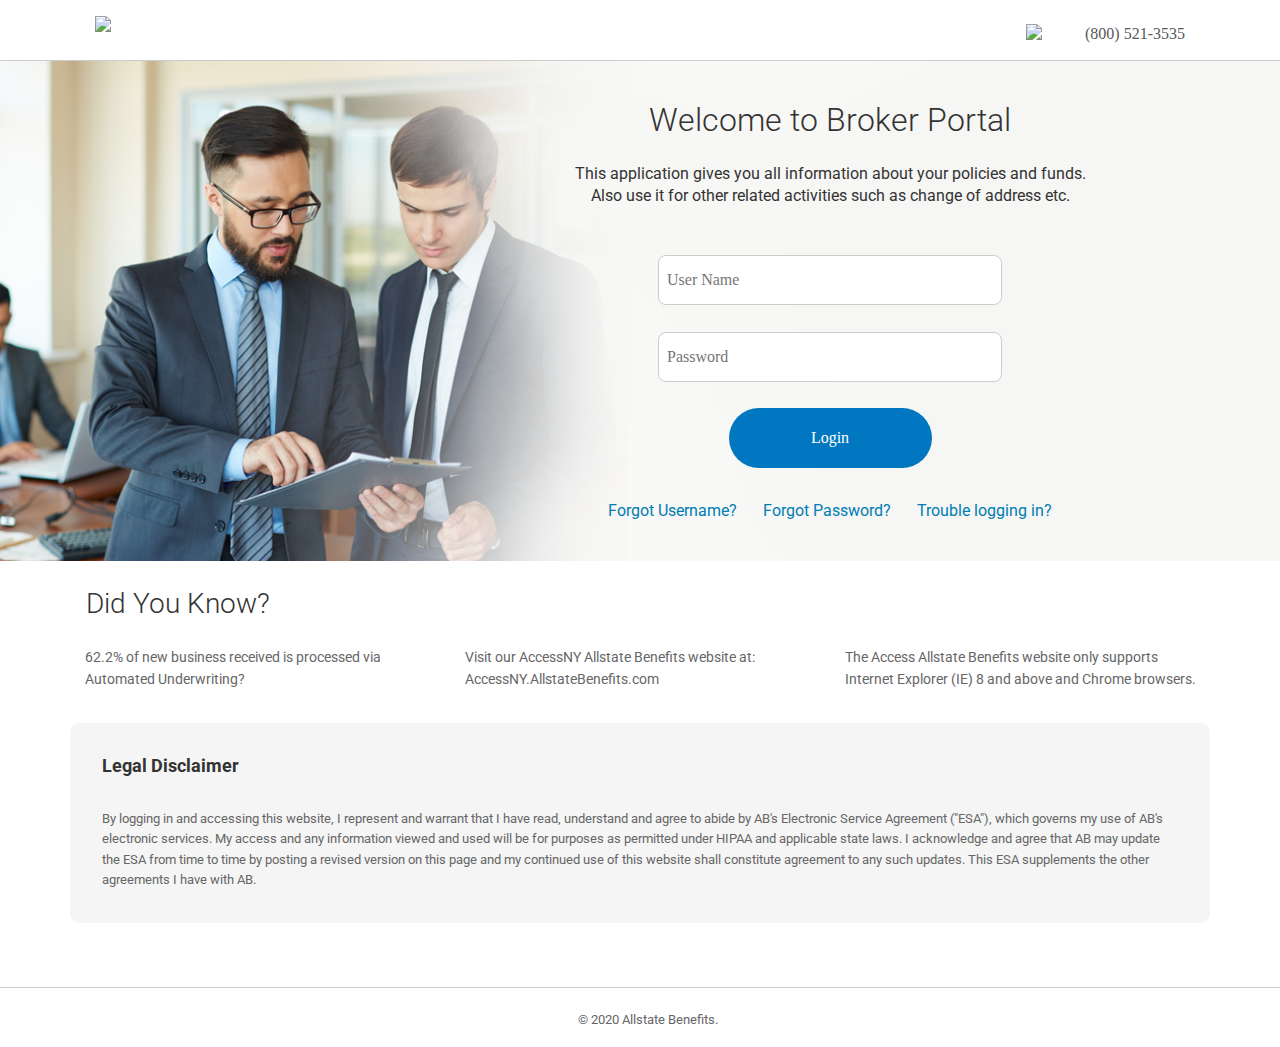
==== html/brokerLogin.html @ 34f74eb7 "inital commit" ====
<!DOCTYPE html>
<html>
  <head>
    <meta http-equiv="Content-Type" content="text/html; charset=UTF-8" />
    <title>Broker Login Page</title>
    <meta name="viewport" content="width=device-width, initial-scale=1.0" />
    <link
      rel="stylesheet"
      href="https://maxcdn.bootstrapcdn.com/bootstrap/4.0.0/css/bootstrap.min.css"
      integrity="sha384-Gn5384xqQ1aoWXA+058RXPxPg6fy4IWvTNh0E263XmFcJlSAwiGgFAW/dAiS6JXm"
      crossorigin="anonymous"
    />
    <script
      src="https://code.jquery.com/jquery-3.2.1.slim.min.js"
      integrity="sha384-KJ3o2DKtIkvYIK3UENzmM7KCkRr/rE9/Qpg6aAZGJwFDMVNA/GpGFF93hXpG5KkN"
      crossorigin="anonymous"
    ></script>
    <script
      src="https://cdnjs.cloudflare.com/ajax/libs/popper.js/1.12.9/umd/popper.min.js"
      integrity="sha384-ApNbgh9B+Y1QKtv3Rn7W3mgPxhU9K/ScQsAP7hUibX39j7fakFPskvXusvfa0b4Q"
      crossorigin="anonymous"
    ></script>
    <script
      src="https://maxcdn.bootstrapcdn.com/bootstrap/4.0.0/js/bootstrap.min.js"
      integrity="sha384-JZR6Spejh4U02d8jOt6vLEHfe/JQGiRRSQQxSfFWpi1MquVdAyjUar5+76PVCmYl"
      crossorigin="anonymous"
    ></script>
    <link href="../css/common.css" rel="stylesheet" />

    <link href="../css/landingHeader.css" rel="stylesheet" />
    <link href="../css/broker-login.css" rel="stylesheet" />

    <link href="../css/footer.css" rel="stylesheet" />
    <link
      href="https://fonts.googleapis.com/css?family=Roboto:100,300,400,500&display=swap"
      rel="stylesheet"
    />
  </head>
  <body>
    <header class="header">
      <div class="container wrapper">
        <div class="row grid header-grid">
          <div class="col-2">
            <a
              href="https://www.allstatebenefits.com/Home"
              title="Go to Home page."
              class="logo"
            >
              <img
                src="../images/Allstate_Logo_Header.png"
                alt="Allstate Benefits"
              />
            </a>
          </div>
          <div class="col-10">
            <ul class="primaryNav clearfix">
              <li>
                <a href="https://www.allstatebenefits.com/About/Index"
                  ><img src="../images/Header_Icon_Tollfree.png"
                /></a>
              </li>
              <li>
                <a href="https://www.allstatebenefits.com/Contact"
                  >(800) 521-3535</a
                >
              </li>
            </ul>
          </div>
        </div>
      </div>
    </header>
    <div class="main-container">
      <div class="broker-banner-wrapper">
        <div class="broker-banner broker-landing-banner">
          <div class="container broker-landing-banner-container">
            <div class="row brkr-login-grid">
              <div class="offset-5 col-6">
                <div class="brkr-banner-title">Welcome to Broker Portal</div>

                <div class="brkr-banner-sub-title">
                  This application gives you all information about your policies
                  and funds. Also use it for other related activities such as
                  change of address etc.
                </div>
                <div class="login-form-wrapper cf">
                  <form
                    name="frmLogin"
                    method="post"
                    onsubmit="return Validate(this);"
                    class="agentAccessLogin--form"
                  >
                    <div class="cf">
                      <span class="input_title"></span>
                      <input
                        tabindex="1"
                        id=""
                        name="txtUser"
                        type="text"
                        autocomplete="off"
                        maxlength="10"
                        class="txtBox"
                        placeholder="User Name"
                      />
                    </div>

                    <div class="cf">
                      <span class="input_title"></span>
                      <input
                        id="Password1"
                        tabindex="2"
                        name="txtPWD"
                        type="password"
                        autocomplete="off"
                        maxlength="10"
                        class="txtBox"
                        placeholder="Password"
                      />
                    </div>
                    <div class="login-btn-wrapper">
                      <button
                        type="button"
                        class="login-btn"
                        onclick="location.href = '../html/dashboard.html';"
                      >
                        Login
                      </button>
                    </div>

                    <ul class="login--links cf">
                      <li>
                        <a
                          href="https://access.allstatebenefits.com/RequestUsername.asp"
                          class="Tahoma12Orange"
                          >Forgot Username?</a
                        >
                      </li>
                      <li>
                        <a
                          href="https://access.allstatebenefits.com/RequestPassword.asp"
                          class="Tahoma12Orange"
                          >Forgot Password?</a
                        >
                      </li>
                      <li>
                        <a
                          href="https://access.allstatebenefits.com/Troubleshoot.asp"
                          class="Tahoma12Orange"
                          >Trouble logging in?</a
                        >
                      </li>
                    </ul>
                  </form>
                </div>
              </div>
            </div>
          </div>
        </div>
      </div>
      <div class="container">
        <div class=" row ">
          <div class="dyk col-12">Did You Know?</div>
        </div>
        <div class=" row">
          <div class="col-4">
            <div class="dyk--description">
              62.2% of new business received is processed via Automated
              Underwriting?
            </div>
          </div>
          <div class="col-4">
            <div class="dyk--description">
              Visit our AccessNY Allstate Benefits website at:
              AccessNY.AllstateBenefits.com
            </div>
          </div>
          <div class="col-4">
            <div class="dyk--description">
              The Access Allstate Benefits website only supports Internet
              Explorer (IE) 8 and above and Chrome browsers.
            </div>
          </div>
        </div>
        <div class="row">
          <div class="legal-notice">
            <div class="legal-title">
              Legal Disclaimer
            </div>
            <div class="legal-content">
              By logging in and accessing this website, I represent and warrant
              that I have read, understand and agree to abide by AB's Electronic
              Service Agreement ("ESA"), which governs my use of AB's electronic
              services. My access and any information viewed and used will be
              for purposes as permitted under HIPAA and applicable state laws. I
              acknowledge and agree that AB may update the ESA from time to time
              by posting a revised version on this page and my continued use of
              this website shall constitute agreement to any such updates. This
              ESA supplements the other agreements I have with AB.
            </div>
          </div>
        </div>
      </div>
    </div>
    <footer class="footer">
      <div class="container wrapper">
        <!-- Return to Top -->
        <span id="return-to-top" style="display: none;"
          ><i class="icon icon--back--to--top"></i
        ></span>
        <div class="row grid footer-grid">
          <div class="col-12 cc center-cc">
            &copy; 2020 Allstate Benefits.
          </div>
        </div>
      </div>
    </footer>
  </body>
</html>
---- css/common.css ----
body {
  height: 100%;
  background-color: #ffffff;
  color: #333333;
  font-size: 1rem;
  font-family: Arial, Helvetica, sans-serif;
  line-height: 1.5;
}

.wrapper {
  max-width: 60rem;
  margin: 0 auto;
  padding: 0;
  width: 100%;
  -webkit-box-sizing: border-box;
  -moz-box-sizing: border-box;
  -ms-box-sizing: border-box;
  box-sizing: border-box;
}

.grid {
  margin: -1rem 0 0 -1rem;
  font-size: 0;
  /* letter-spacing: -1rem; */
}

ol,
ul {
  list-style: none;
}

ul li {
  font-size: 14px;
}

a {
  outline: none;
  color: #007db3;
  text-decoration: none;
  cursor: pointer;
}
a:hover,
a:focus {
  text-decoration: underline;
}
a:visited {
  color: #663366;
}

html,
body,
div,
span,
applet,
object,
iframe,
h1,
h2,
h3,
h4,
h5,
h6,
p,
blockquote,
pre,
a,
abbr,
acronym,
address,
big,
cite,
code,
del,
dfn,
em,
img,
ins,
kbd,
q,
s,
samp,
small,
strike,
strong,
sub,
sup,
tt,
var,
b,
u,
i,
center,
dl,
dt,
dd,
ol,
ul,
li,
fieldset,
form,
label,
legend,
table,
caption,
tbody,
tfoot,
thead,
tr,
th,
td,
article,
aside,
canvas,
details,
embed,
figure,
figcaption,
footer,
header,
hgroup,
menu,
nav,
output,
ruby,
section,
summary,
time,
mark,
audio,
video {
  margin: 0;
  padding: 0;
  border: 0;
  font-size: 100%;
  font: inherit;
  vertical-align: baseline;
}

/*----- Back To Top -----*/
#return-to-top {
  bottom: 0rem;
  right: 7rem;
  width: 20rem;
  height: 5rem;
  display: block;
  position: fixed;
  text-decoration: none;
  -webkit-border-radius: 50px;
  -moz-border-radius: 50px;
  border-radius: 35px;
  display: none;
  -webkit-transition: all 0.3s linear;
  -moz-transition: all 0.3s ease;
  /*-ms-transition: all 0.3s ease;*/
  -o-transition: all 0.3s ease;
  transition: all 0.3s ease;
  z-index: 2;
}
.help {
  background-image: url(../images/Img_Chat.png);
  background-position: center;
  background-size: 90%;
  background-repeat: no-repeat;
}
.help-content {
  padding: 1.75rem;
  font-family: Roboto;
  font-size: 16px;
  font-weight: normal;
  font-stretch: normal;
  font-style: normal;
  line-height: normal;
  letter-spacing: normal;
  text-align: left;
  color: #ffffff;
  display: inline-block;
}
.help-cont-1,
.help-cont-2 {
  display: block;
}
#return-to-top .help {
  color: #fff;
  margin: 0;
  position: relative;
  font-size: 19px;
  width: 100%;
  height: 100%;
  -webkit-transition: all 0.3s ease;
  -moz-transition: all 0.3s ease;
  /*-ms-transition: all 0.3s ease;*/
  -o-transition: all 0.3s ease;
  transition: all 0.3s ease;
}
#return-to-top:hover i {
  color: #fff;
  top: -3px;
}

.center-cc {
  text-align: center !important;
}

.header-slash {
  width: 11px;
  height: 17px;
  color: #b52673;
}
.portal-header {
  font-family: Roboto;
  font-size: 24px;
  font-weight: normal;
  font-stretch: normal;
  font-style: normal;
  line-height: normal;
  letter-spacing: normal;
  text-align: left;
  color: #333333;
  margin: 1rem 0;
}

.welcome {
  font-family: Roboto;
  font-size: 12px;
  font-weight: normal;
  font-stretch: normal;
  font-style: normal;
  line-height: normal;
  letter-spacing: normal;
  text-align: left;
  color: #999999;
  display: block;
}
.user {
  font-family: Roboto;
  font-size: 16px;
  font-weight: 500;
  font-stretch: normal;
  font-style: normal;
  line-height: normal;
  letter-spacing: normal;
  text-align: left;
  color: #333333;
  display: block;
}
.dots3 {
  display: inline-block;
  vertical-align: super;
}
.user-blk {
  display: inline-block;
  vertical-align: super;
  padding: 0 1rem;
}

.dashed-icn-wrapper {
  margin: 1rem 0;
}
.dashed-icn-blk {
  border-radius: 4px;
  border: dashed 1px #acacac;
  background-color: #ffffff;
  padding: 1rem;
  margin: 0 1rem 0 0;
}

.dashed-icn-blk a,
.dashed-icn-blk a:focus,
.dashed-icn-blk a:hover .dashed-icn-blk a:visited {
  text-decoration: none;
}

.dashed-icn-img {
}

.dashed-icn-label {
  font-family: Roboto;
  font-size: 15px;
  font-weight: normal;
  font-stretch: normal;
  font-style: normal;
  line-height: 1.2;
  letter-spacing: normal;
  text-align: left;
  color: #666666;
  padding: 0.25rem 0;
}
---- css/landingHeader.css ----
.header {
  background: #fff;
  border-bottom: 1px solid #ccc;
  padding: 1.5rem 1.5rem;
}
.header a.logo {
  vertical-align: middle;
}

.header .header-grid {
  margin: -0.5rem -5rem;
}

.header .primaryNav {
  text-align: right;
  vertical-align: middle;
  margin-top: 0.5rem;
}
.header .primaryNav li {
  display: inline;
  margin-left: 2.5rem;
}
.header .primaryNav li a {
  color: #595959;
  font-size: 16px;
  vertical-align: middle;
}
.header .primaryNav li a:hover {
  color: #0096d6;
  text-decoration: none;
}
.header .primaryNav li a.active {
  color: #0096d6;
}
.header .clearfix {
  clear: both;
}
---- css/broker-login.css ----
.broker-banner-wrapper {
  height: 500px;
  position: relative;
  width: 100%;
  background-color: #515151;
  margin: 0 auto;
  padding: 100px 0;
}

.broker-banner {
  position: absolute;
  top: 0;
  left: 0;
  transition: all 0.2s ease-in-out;
  width: 100%;
  height: 100%;
  z-index: 3;
  background-position: center;
  background-size: cover;
  background-repeat: no-repeat;
}

.broker-landing-banner {
  background-image: url(../images/login_page_banner_img_broker.png);
}

.broker-landing-banner-container {
  margin-top: 2rem;
}

.brkr-banner-title {
  font-family: Roboto;
  font-size: 32px;
  font-weight: 300;
  font-stretch: normal;
  font-style: normal;
  line-height: 0.69;
  letter-spacing: normal;
  text-align: center;
  color: #333333;
  padding: 1rem 0;
}

.brkr-banner-sub-title {
  font-family: Roboto;
  font-size: 16px;
  font-weight: normal;
  font-stretch: normal;
  font-style: normal;
  line-height: 1.38;
  letter-spacing: normal;
  text-align: center;
  color: #333333;
  padding: 1rem 0;
}

.login-form-wrapper {
  display: table-cell;
  width: 50%;
  padding: 2rem 5rem;
  vertical-align: top;
  min-height: 1px;
  position: relative;
}

form.agentAccessLogin--form {
  width: 100%;
  margin: 0 auto;
}

form.agentAccessLogin--form input {
  border-radius: 3px;
  width: 100%;
  height: 50px;
  font-size: 16px;
  margin: 0 auto 7%;
  padding-left: 8px;
  box-sizing: border-box;
  width: 344px;
  height: 50px;
  border-radius: 8px;
  border: solid 1px #cccccc;
  background-color: #ffffff;
}

form.agentAccessLogin--form input:focus {
  outline: none !important;
  border-color: #0096d6;
  box-shadow: 0 0 5px #94d9f2;
}

ul.login--links {
  padding: 0rem;
  margin: 2rem -5rem;
}

ul.login--links li {
  display: inline-block;
  list-style: none;
}

ul.login--links li a,
ul.login--links li a:visited {
  font-family: Roboto;
  font-size: 16px;
  font-weight: normal;
  font-stretch: normal;
  font-style: normal;
  line-height: 1.38;
  letter-spacing: normal;
  text-align: left;
  margin: 0 11px;
  text-decoration: none;
}

ul.login--links li a:hover {
  text-decoration: underline;
}

.login-btn-wrapper {
  padding: 0;
}

.login-btn {
  width: 51%;
  height: 4rem;
  border: 0;
  border-radius: 30px;
  background-color: #0077c0;
  color: #ffffff;
  cursor: pointer;
  width: 203px;
  height: 60px;
  border-radius: 30px;
  background-color: #0077c0;
}

.login-btn:hover {
  background: #ffffff;
  color: #0077c0;
  cursor: pointer;
  border: 1px solid #0077c0;
}

.brkr-login-grid {
  text-align: center;
}

.brkr-cc {
  text-align: center !important;
}

.dyk--description {
  width: 353px;
  font-family: Roboto;
  font-size: 14px;
  font-weight: normal;
  font-stretch: normal;
  font-style: normal;
  line-height: 1.57;
  letter-spacing: normal;
  text-align: left;
  color: #666666;
}

.dyk {
  font-family: Roboto;
  font-size: 28px;
  font-weight: 300;
  font-stretch: normal;
  font-style: normal;
  line-height: 0.79;
  letter-spacing: normal;
  text-align: left;
  color: #333333;
  padding: 2rem 1rem;
}

.legal-notice {
  border-radius: 10px;
  background-color: #f5f5f5;
  padding: 1rem 0rem 1rem 0rem;
  margin: 2rem 0rem 4rem 0rem;
}

.legal-title {
  font-family: Roboto;
  font-size: 18px;
  font-weight: bold;
  font-stretch: normal;
  font-style: normal;
  line-height: 1.22;
  letter-spacing: normal;
  text-align: left;
  color: #333333;

  padding: 1rem 2rem;
}
.legal-content {
  font-family: Roboto;
  font-size: 13px;
  font-weight: normal;
  font-stretch: normal;
  font-style: normal;
  line-height: 1.57;
  letter-spacing: normal;
  text-align: left;
  color: #666666;

  padding: 1rem 2rem;
}
---- css/footer.css ----
.footer {
  background: #ffffff;
  text-align: right;
  position: relative;
  border-top: 1px solid #ccc;
  padding: 1.5rem 1.5rem;
}
.footer-grid {
  margin: 0rem -6rem 0 -5rem;
}

.footer .logo img {
  width: 100%;
  height: 40px;
}

.cc {
  text-align: right;
  vertical-align: middle;
  height: 11px;
  font-family: Roboto;
  font-size: 13px;
  font-weight: normal;
  font-stretch: normal;
  font-style: normal;
  line-height: normal;
  letter-spacing: normal;
  color: #666666;
}
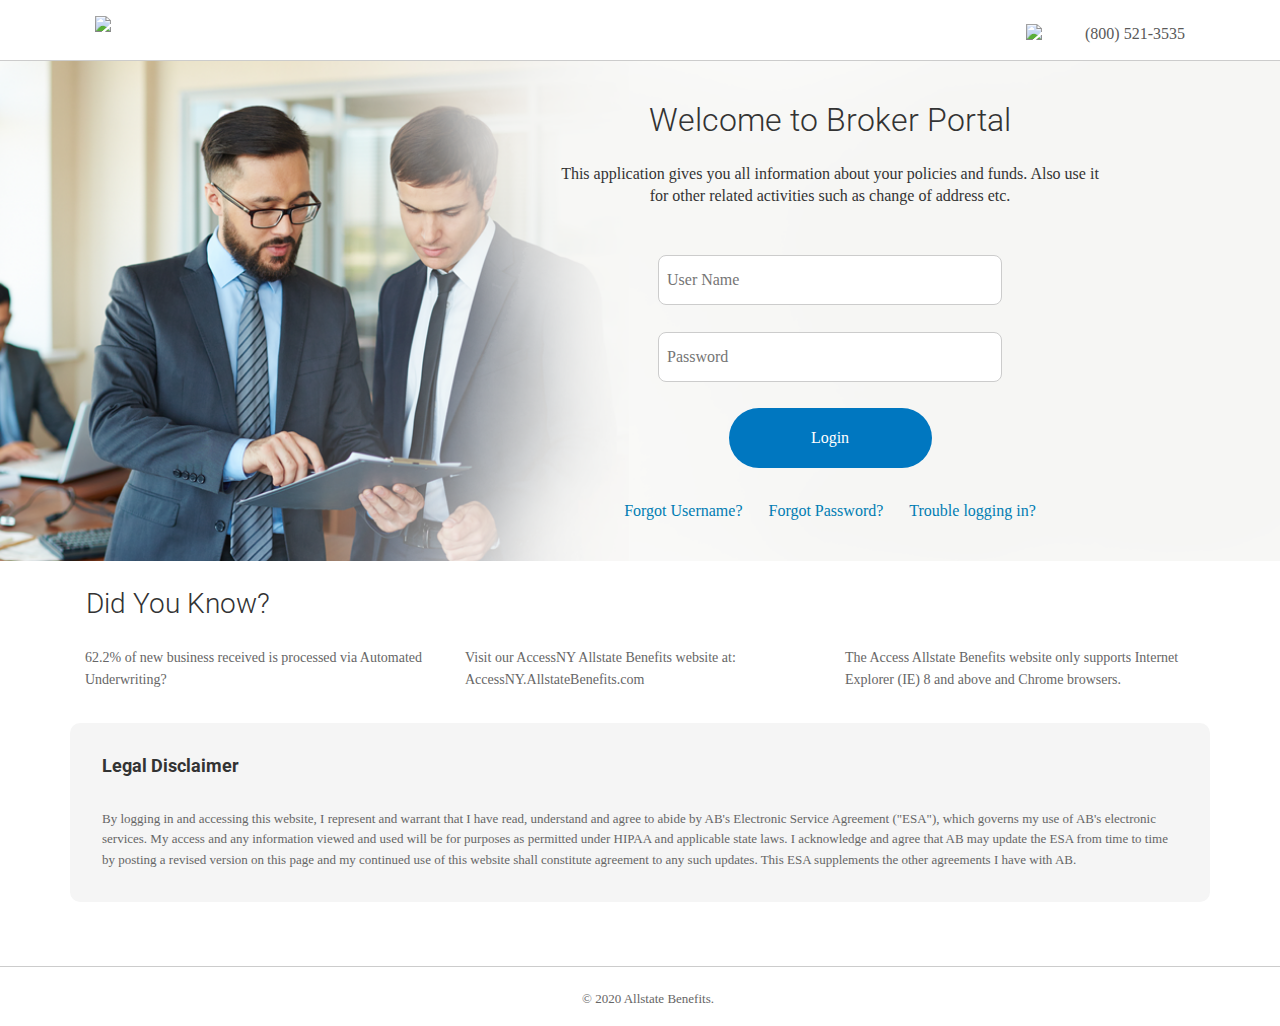
==== commit 3526861a: "updated changes for html and popups" ====
--- a/html/brokerLogin.html
+++ b/html/brokerLogin.html
@@ -4,27 +4,11 @@
     <meta http-equiv="Content-Type" content="text/html; charset=UTF-8" />
     <title>Broker Login Page</title>
     <meta name="viewport" content="width=device-width, initial-scale=1.0" />
-    <link
-      rel="stylesheet"
-      href="https://maxcdn.bootstrapcdn.com/bootstrap/4.0.0/css/bootstrap.min.css"
-      integrity="sha384-Gn5384xqQ1aoWXA+058RXPxPg6fy4IWvTNh0E263XmFcJlSAwiGgFAW/dAiS6JXm"
-      crossorigin="anonymous"
-    />
-    <script
-      src="https://code.jquery.com/jquery-3.2.1.slim.min.js"
-      integrity="sha384-KJ3o2DKtIkvYIK3UENzmM7KCkRr/rE9/Qpg6aAZGJwFDMVNA/GpGFF93hXpG5KkN"
-      crossorigin="anonymous"
-    ></script>
-    <script
-      src="https://cdnjs.cloudflare.com/ajax/libs/popper.js/1.12.9/umd/popper.min.js"
-      integrity="sha384-ApNbgh9B+Y1QKtv3Rn7W3mgPxhU9K/ScQsAP7hUibX39j7fakFPskvXusvfa0b4Q"
-      crossorigin="anonymous"
-    ></script>
-    <script
-      src="https://maxcdn.bootstrapcdn.com/bootstrap/4.0.0/js/bootstrap.min.js"
-      integrity="sha384-JZR6Spejh4U02d8jOt6vLEHfe/JQGiRRSQQxSfFWpi1MquVdAyjUar5+76PVCmYl"
-      crossorigin="anonymous"
-    ></script>
+    <link rel="stylesheet" href="../library/bootstrap.min.css" />
+    <script src="../library/jquery-3.4.1.min.js"></script>
+    <script src="../library/popper.min.js"></script>
+    <script src="../library/bootstrap.min.js"></script>
+    <link href="../library/roboto.css" rel="stylesheet" />
     <link href="../css/common.css" rel="stylesheet" />
 
     <link href="../css/landingHeader.css" rel="stylesheet" />
@@ -41,11 +25,7 @@
       <div class="container wrapper">
         <div class="row grid header-grid">
           <div class="col-2">
-            <a
-              href="https://www.allstatebenefits.com/Home"
-              title="Go to Home page."
-              class="logo"
-            >
+            <a href="/allstatedemo" title="Go to Home page." class="logo">
               <img
                 src="../images/Allstate_Logo_Header.png"
                 alt="Allstate Benefits"
@@ -55,14 +35,10 @@
           <div class="col-10">
             <ul class="primaryNav clearfix">
               <li>
-                <a href="https://www.allstatebenefits.com/About/Index"
-                  ><img src="../images/Header_Icon_Tollfree.png"
-                /></a>
+                <a href="#"><img src="../images/Header_Icon_Tollfree.png"/></a>
               </li>
               <li>
-                <a href="https://www.allstatebenefits.com/Contact"
-                  >(800) 521-3535</a
-                >
+                <a href="#">(800) 521-3535</a>
               </li>
             </ul>
           </div>
--- a/library/roboto.css
+++ b/library/roboto.css
@@ -0,0 +1,328 @@
+/* cyrillic-ext */
+@font-face {
+  font-family: "Roboto";
+  font-style: normal;
+  font-weight: 100;
+  font-display: swap;
+  src: local("Roboto Thin"), local("Roboto-Thin"),
+    url(https://fonts.gstatic.com/s/roboto/v20/KFOkCnqEu92Fr1MmgVxFIzIFKw.woff2)
+      format("woff2");
+  unicode-range: U+0460-052F, U+1C80-1C88, U+20B4, U+2DE0-2DFF, U+A640-A69F,
+    U+FE2E-FE2F;
+}
+/* cyrillic */
+@font-face {
+  font-family: "Roboto";
+  font-style: normal;
+  font-weight: 100;
+  font-display: swap;
+  src: local("Roboto Thin"), local("Roboto-Thin"),
+    url(https://fonts.gstatic.com/s/roboto/v20/KFOkCnqEu92Fr1MmgVxMIzIFKw.woff2)
+      format("woff2");
+  unicode-range: U+0400-045F, U+0490-0491, U+04B0-04B1, U+2116;
+}
+/* greek-ext */
+@font-face {
+  font-family: "Roboto";
+  font-style: normal;
+  font-weight: 100;
+  font-display: swap;
+  src: local("Roboto Thin"), local("Roboto-Thin"),
+    url(https://fonts.gstatic.com/s/roboto/v20/KFOkCnqEu92Fr1MmgVxEIzIFKw.woff2)
+      format("woff2");
+  unicode-range: U+1F00-1FFF;
+}
+/* greek */
+@font-face {
+  font-family: "Roboto";
+  font-style: normal;
+  font-weight: 100;
+  font-display: swap;
+  src: local("Roboto Thin"), local("Roboto-Thin"),
+    url(https://fonts.gstatic.com/s/roboto/v20/KFOkCnqEu92Fr1MmgVxLIzIFKw.woff2)
+      format("woff2");
+  unicode-range: U+0370-03FF;
+}
+/* vietnamese */
+@font-face {
+  font-family: "Roboto";
+  font-style: normal;
+  font-weight: 100;
+  font-display: swap;
+  src: local("Roboto Thin"), local("Roboto-Thin"),
+    url(https://fonts.gstatic.com/s/roboto/v20/KFOkCnqEu92Fr1MmgVxHIzIFKw.woff2)
+      format("woff2");
+  unicode-range: U+0102-0103, U+0110-0111, U+0128-0129, U+0168-0169, U+01A0-01A1,
+    U+01AF-01B0, U+1EA0-1EF9, U+20AB;
+}
+/* latin-ext */
+@font-face {
+  font-family: "Roboto";
+  font-style: normal;
+  font-weight: 100;
+  font-display: swap;
+  src: local("Roboto Thin"), local("Roboto-Thin"),
+    url(https://fonts.gstatic.com/s/roboto/v20/KFOkCnqEu92Fr1MmgVxGIzIFKw.woff2)
+      format("woff2");
+  unicode-range: U+0100-024F, U+0259, U+1E00-1EFF, U+2020, U+20A0-20AB,
+    U+20AD-20CF, U+2113, U+2C60-2C7F, U+A720-A7FF;
+}
+/* latin */
+@font-face {
+  font-family: "Roboto";
+  font-style: normal;
+  font-weight: 100;
+  font-display: swap;
+  src: local("Roboto Thin"), local("Roboto-Thin"),
+    url(https://fonts.gstatic.com/s/roboto/v20/KFOkCnqEu92Fr1MmgVxIIzI.woff2)
+      format("woff2");
+  unicode-range: U+0000-00FF, U+0131, U+0152-0153, U+02BB-02BC, U+02C6, U+02DA,
+    U+02DC, U+2000-206F, U+2074, U+20AC, U+2122, U+2191, U+2193, U+2212, U+2215,
+    U+FEFF, U+FFFD;
+}
+/* cyrillic-ext */
+@font-face {
+  font-family: "Roboto";
+  font-style: normal;
+  font-weight: 300;
+  font-display: swap;
+  src: local("Roboto Light"), local("Roboto-Light"),
+    url(https://fonts.gstatic.com/s/roboto/v20/KFOlCnqEu92Fr1MmSU5fCRc4EsA.woff2)
+      format("woff2");
+  unicode-range: U+0460-052F, U+1C80-1C88, U+20B4, U+2DE0-2DFF, U+A640-A69F,
+    U+FE2E-FE2F;
+}
+/* cyrillic */
+@font-face {
+  font-family: "Roboto";
+  font-style: normal;
+  font-weight: 300;
+  font-display: swap;
+  src: local("Roboto Light"), local("Roboto-Light"),
+    url(https://fonts.gstatic.com/s/roboto/v20/KFOlCnqEu92Fr1MmSU5fABc4EsA.woff2)
+      format("woff2");
+  unicode-range: U+0400-045F, U+0490-0491, U+04B0-04B1, U+2116;
+}
+/* greek-ext */
+@font-face {
+  font-family: "Roboto";
+  font-style: normal;
+  font-weight: 300;
+  font-display: swap;
+  src: local("Roboto Light"), local("Roboto-Light"),
+    url(https://fonts.gstatic.com/s/roboto/v20/KFOlCnqEu92Fr1MmSU5fCBc4EsA.woff2)
+      format("woff2");
+  unicode-range: U+1F00-1FFF;
+}
+/* greek */
+@font-face {
+  font-family: "Roboto";
+  font-style: normal;
+  font-weight: 300;
+  font-display: swap;
+  src: local("Roboto Light"), local("Roboto-Light"),
+    url(https://fonts.gstatic.com/s/roboto/v20/KFOlCnqEu92Fr1MmSU5fBxc4EsA.woff2)
+      format("woff2");
+  unicode-range: U+0370-03FF;
+}
+/* vietnamese */
+@font-face {
+  font-family: "Roboto";
+  font-style: normal;
+  font-weight: 300;
+  font-display: swap;
+  src: local("Roboto Light"), local("Roboto-Light"),
+    url(https://fonts.gstatic.com/s/roboto/v20/KFOlCnqEu92Fr1MmSU5fCxc4EsA.woff2)
+      format("woff2");
+  unicode-range: U+0102-0103, U+0110-0111, U+0128-0129, U+0168-0169, U+01A0-01A1,
+    U+01AF-01B0, U+1EA0-1EF9, U+20AB;
+}
+/* latin-ext */
+@font-face {
+  font-family: "Roboto";
+  font-style: normal;
+  font-weight: 300;
+  font-display: swap;
+  src: local("Roboto Light"), local("Roboto-Light"),
+    url(https://fonts.gstatic.com/s/roboto/v20/KFOlCnqEu92Fr1MmSU5fChc4EsA.woff2)
+      format("woff2");
+  unicode-range: U+0100-024F, U+0259, U+1E00-1EFF, U+2020, U+20A0-20AB,
+    U+20AD-20CF, U+2113, U+2C60-2C7F, U+A720-A7FF;
+}
+/* latin */
+@font-face {
+  font-family: "Roboto";
+  font-style: normal;
+  font-weight: 300;
+  font-display: swap;
+  src: local("Roboto Light"), local("Roboto-Light"),
+    url(https://fonts.gstatic.com/s/roboto/v20/KFOlCnqEu92Fr1MmSU5fBBc4.woff2)
+      format("woff2");
+  unicode-range: U+0000-00FF, U+0131, U+0152-0153, U+02BB-02BC, U+02C6, U+02DA,
+    U+02DC, U+2000-206F, U+2074, U+20AC, U+2122, U+2191, U+2193, U+2212, U+2215,
+    U+FEFF, U+FFFD;
+}
+/* cyrillic-ext */
+@font-face {
+  font-family: "Roboto";
+  font-style: normal;
+  font-weight: 400;
+  font-display: swap;
+  src: local("Roboto"), local("Roboto-Regular"),
+    url(https://fonts.gstatic.com/s/roboto/v20/KFOmCnqEu92Fr1Mu72xKOzY.woff2)
+      format("woff2");
+  unicode-range: U+0460-052F, U+1C80-1C88, U+20B4, U+2DE0-2DFF, U+A640-A69F,
+    U+FE2E-FE2F;
+}
+/* cyrillic */
+@font-face {
+  font-family: "Roboto";
+  font-style: normal;
+  font-weight: 400;
+  font-display: swap;
+  src: local("Roboto"), local("Roboto-Regular"),
+    url(https://fonts.gstatic.com/s/roboto/v20/KFOmCnqEu92Fr1Mu5mxKOzY.woff2)
+      format("woff2");
+  unicode-range: U+0400-045F, U+0490-0491, U+04B0-04B1, U+2116;
+}
+/* greek-ext */
+@font-face {
+  font-family: "Roboto";
+  font-style: normal;
+  font-weight: 400;
+  font-display: swap;
+  src: local("Roboto"), local("Roboto-Regular"),
+    url(https://fonts.gstatic.com/s/roboto/v20/KFOmCnqEu92Fr1Mu7mxKOzY.woff2)
+      format("woff2");
+  unicode-range: U+1F00-1FFF;
+}
+/* greek */
+@font-face {
+  font-family: "Roboto";
+  font-style: normal;
+  font-weight: 400;
+  font-display: swap;
+  src: local("Roboto"), local("Roboto-Regular"),
+    url(https://fonts.gstatic.com/s/roboto/v20/KFOmCnqEu92Fr1Mu4WxKOzY.woff2)
+      format("woff2");
+  unicode-range: U+0370-03FF;
+}
+/* vietnamese */
+@font-face {
+  font-family: "Roboto";
+  font-style: normal;
+  font-weight: 400;
+  font-display: swap;
+  src: local("Roboto"), local("Roboto-Regular"),
+    url(https://fonts.gstatic.com/s/roboto/v20/KFOmCnqEu92Fr1Mu7WxKOzY.woff2)
+      format("woff2");
+  unicode-range: U+0102-0103, U+0110-0111, U+0128-0129, U+0168-0169, U+01A0-01A1,
+    U+01AF-01B0, U+1EA0-1EF9, U+20AB;
+}
+/* latin-ext */
+@font-face {
+  font-family: "Roboto";
+  font-style: normal;
+  font-weight: 400;
+  font-display: swap;
+  src: local("Roboto"), local("Roboto-Regular"),
+    url(https://fonts.gstatic.com/s/roboto/v20/KFOmCnqEu92Fr1Mu7GxKOzY.woff2)
+      format("woff2");
+  unicode-range: U+0100-024F, U+0259, U+1E00-1EFF, U+2020, U+20A0-20AB,
+    U+20AD-20CF, U+2113, U+2C60-2C7F, U+A720-A7FF;
+}
+/* latin */
+@font-face {
+  font-family: "Roboto";
+  font-style: normal;
+  font-weight: 400;
+  font-display: swap;
+  src: local("Roboto"), local("Roboto-Regular"),
+    url(https://fonts.gstatic.com/s/roboto/v20/KFOmCnqEu92Fr1Mu4mxK.woff2)
+      format("woff2");
+  unicode-range: U+0000-00FF, U+0131, U+0152-0153, U+02BB-02BC, U+02C6, U+02DA,
+    U+02DC, U+2000-206F, U+2074, U+20AC, U+2122, U+2191, U+2193, U+2212, U+2215,
+    U+FEFF, U+FFFD;
+}
+/* cyrillic-ext */
+@font-face {
+  font-family: "Roboto";
+  font-style: normal;
+  font-weight: 500;
+  font-display: swap;
+  src: local("Roboto Medium"), local("Roboto-Medium"),
+    url(https://fonts.gstatic.com/s/roboto/v20/KFOlCnqEu92Fr1MmEU9fCRc4EsA.woff2)
+      format("woff2");
+  unicode-range: U+0460-052F, U+1C80-1C88, U+20B4, U+2DE0-2DFF, U+A640-A69F,
+    U+FE2E-FE2F;
+}
+/* cyrillic */
+@font-face {
+  font-family: "Roboto";
+  font-style: normal;
+  font-weight: 500;
+  font-display: swap;
+  src: local("Roboto Medium"), local("Roboto-Medium"),
+    url(https://fonts.gstatic.com/s/roboto/v20/KFOlCnqEu92Fr1MmEU9fABc4EsA.woff2)
+      format("woff2");
+  unicode-range: U+0400-045F, U+0490-0491, U+04B0-04B1, U+2116;
+}
+/* greek-ext */
+@font-face {
+  font-family: "Roboto";
+  font-style: normal;
+  font-weight: 500;
+  font-display: swap;
+  src: local("Roboto Medium"), local("Roboto-Medium"),
+    url(https://fonts.gstatic.com/s/roboto/v20/KFOlCnqEu92Fr1MmEU9fCBc4EsA.woff2)
+      format("woff2");
+  unicode-range: U+1F00-1FFF;
+}
+/* greek */
+@font-face {
+  font-family: "Roboto";
+  font-style: normal;
+  font-weight: 500;
+  font-display: swap;
+  src: local("Roboto Medium"), local("Roboto-Medium"),
+    url(https://fonts.gstatic.com/s/roboto/v20/KFOlCnqEu92Fr1MmEU9fBxc4EsA.woff2)
+      format("woff2");
+  unicode-range: U+0370-03FF;
+}
+/* vietnamese */
+@font-face {
+  font-family: "Roboto";
+  font-style: normal;
+  font-weight: 500;
+  font-display: swap;
+  src: local("Roboto Medium"), local("Roboto-Medium"),
+    url(https://fonts.gstatic.com/s/roboto/v20/KFOlCnqEu92Fr1MmEU9fCxc4EsA.woff2)
+      format("woff2");
+  unicode-range: U+0102-0103, U+0110-0111, U+0128-0129, U+0168-0169, U+01A0-01A1,
+    U+01AF-01B0, U+1EA0-1EF9, U+20AB;
+}
+/* latin-ext */
+@font-face {
+  font-family: "Roboto";
+  font-style: normal;
+  font-weight: 500;
+  font-display: swap;
+  src: local("Roboto Medium"), local("Roboto-Medium"),
+    url(https://fonts.gstatic.com/s/roboto/v20/KFOlCnqEu92Fr1MmEU9fChc4EsA.woff2)
+      format("woff2");
+  unicode-range: U+0100-024F, U+0259, U+1E00-1EFF, U+2020, U+20A0-20AB,
+    U+20AD-20CF, U+2113, U+2C60-2C7F, U+A720-A7FF;
+}
+/* latin */
+@font-face {
+  font-family: "Roboto";
+  font-style: normal;
+  font-weight: 500;
+  font-display: swap;
+  src: local("Roboto Medium"), local("Roboto-Medium"),
+    url(https://fonts.gstatic.com/s/roboto/v20/KFOlCnqEu92Fr1MmEU9fBBc4.woff2)
+      format("woff2");
+  unicode-range: U+0000-00FF, U+0131, U+0152-0153, U+02BB-02BC, U+02C6, U+02DA,
+    U+02DC, U+2000-206F, U+2074, U+20AC, U+2122, U+2191, U+2193, U+2212, U+2215,
+    U+FEFF, U+FFFD;
+}
